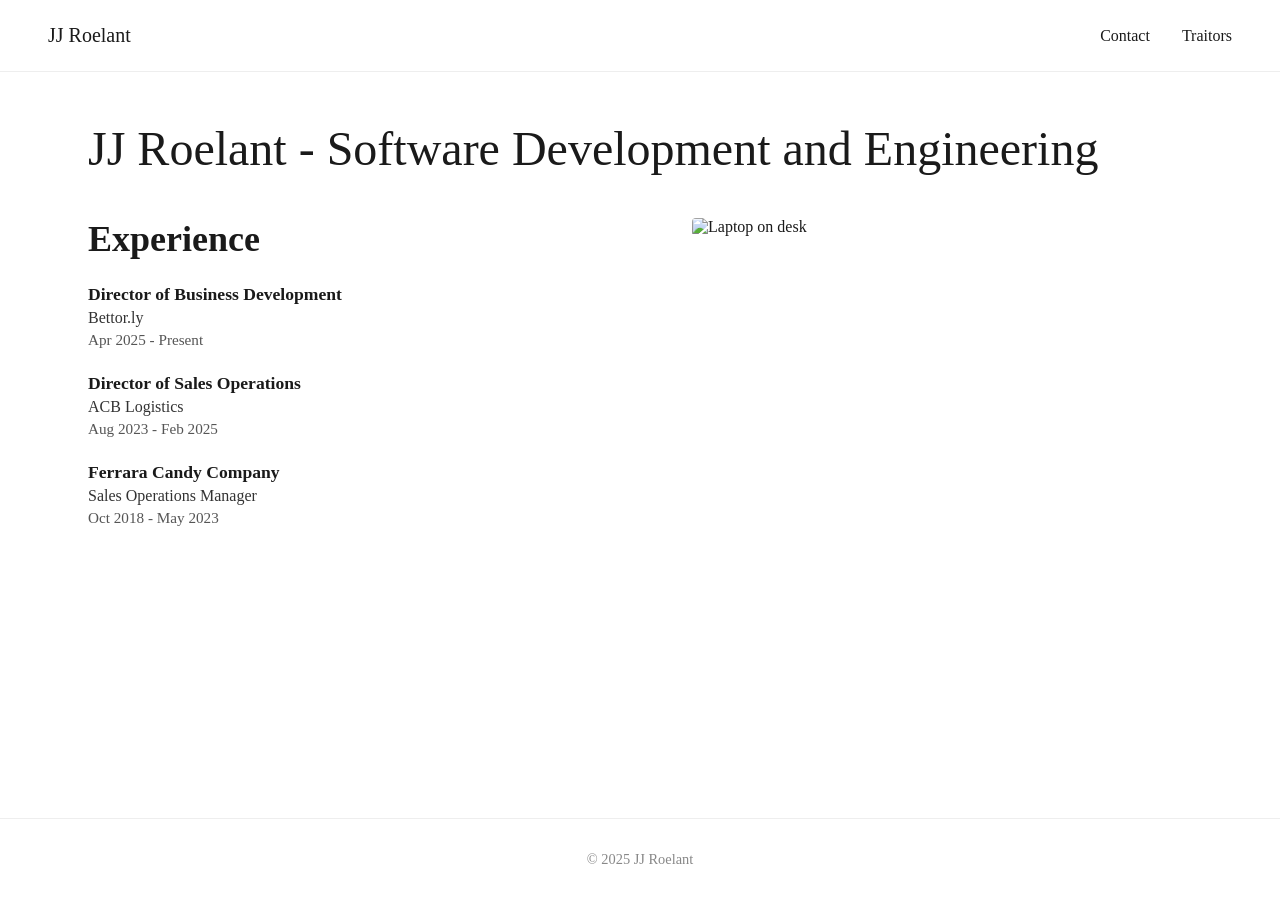
==== index.html @ e225de60 "Add personal resume website with contact and traitors pages Static HTML/CSS site for GitHub Pages ho" ====
<!DOCTYPE html>
<html lang="en">
<head>
    <meta charset="UTF-8">
    <meta name="viewport" content="width=device-width, initial-scale=1.0">
    <title>JJ Roelant - Software Development and Engineering</title>
    <link rel="stylesheet" href="style.css">
</head>
<body>
    <nav>
        <a href="index.html" class="nav-name">JJ Roelant</a>
        <div class="nav-links">
            <a href="contact.html">Contact</a>
            <a href="traitors.html">Traitors</a>
        </div>
    </nav>

    <main class="home">
        <h1>JJ Roelant - Software Development and Engineering</h1>

        <div class="hero">
            <div class="content">
                <section class="experience">
                    <h2>Experience</h2>

                    <div class="job">
                        <h3>Director of Business Development</h3>
                        <p class="company">Bettor.ly</p>
                        <p class="dates">Apr 2025 - Present</p>
                    </div>

                    <div class="job">
                        <h3>Director of Sales Operations</h3>
                        <p class="company">ACB Logistics</p>
                        <p class="dates">Aug 2023 - Feb 2025</p>
                    </div>

                    <div class="job">
                        <h3>Ferrara Candy Company</h3>
                        <p class="subtitle">Sales Operations Manager</p>
                        <p class="dates">Oct 2018 - May 2023</p>
                    </div>
                </section>
            </div>
            <div class="hero-image">
                <img src="laptop.jpg" alt="Laptop on desk">
            </div>
        </div>
    </main>

    <footer>
        <p>&copy; 2025 JJ Roelant</p>
    </footer>
</body>
</html>
---- style.css ----
* {
    margin: 0;
    padding: 0;
    box-sizing: border-box;
}

body {
    font-family: 'Georgia', 'Times New Roman', serif;
    color: #1a1a1a;
    background: #fff;
    min-height: 100vh;
    display: flex;
    flex-direction: column;
}

/* Navigation */
nav {
    display: flex;
    justify-content: space-between;
    align-items: center;
    padding: 1.5rem 3rem;
    border-bottom: 1px solid #eee;
}

.nav-name {
    font-size: 1.25rem;
    font-weight: 400;
    color: #1a1a1a;
    text-decoration: none;
}

.nav-links {
    display: flex;
    gap: 2rem;
}

.nav-links a {
    text-decoration: none;
    color: #1a1a1a;
    font-size: 1rem;
}

.nav-links a:hover {
    color: #555;
}

/* Main content */
main {
    flex: 1;
    padding: 3rem;
    max-width: 1200px;
    margin: 0 auto;
    width: 100%;
}

h1 {
    font-size: 3rem;
    font-weight: 400;
    line-height: 1.2;
    margin-bottom: 2.5rem;
}

/* Hero section */
.hero {
    display: flex;
    gap: 3rem;
    align-items: flex-start;
}

.content {
    flex: 1;
}

.hero-image {
    flex: 1;
    max-width: 500px;
}

.hero-image img {
    width: 100%;
    height: auto;
    border-radius: 4px;
}

/* Experience */
.experience h2 {
    font-size: 2.25rem;
    font-weight: 700;
    margin-bottom: 1.5rem;
}

.job {
    margin-bottom: 1.5rem;
}

.job h3 {
    font-size: 1.1rem;
    font-weight: 700;
    margin-bottom: 0.25rem;
}

.job .company,
.job .subtitle {
    font-size: 1rem;
    color: #333;
    margin-bottom: 0.25rem;
}

.job .dates {
    font-size: 0.95rem;
    color: #555;
}

/* Contact page */
.contact-page h1 {
    margin-bottom: 1.5rem;
}

.contact-info p {
    font-size: 1.1rem;
    line-height: 1.6;
    margin-bottom: 2rem;
    color: #444;
}

.contact-methods {
    display: flex;
    flex-direction: column;
    gap: 1.5rem;
}

.contact-item h3 {
    font-size: 1.1rem;
    font-weight: 700;
    margin-bottom: 0.25rem;
}

.contact-item a {
    color: #1a1a1a;
    text-decoration: underline;
}

.contact-item a:hover {
    color: #555;
}

/* Traitors page */
.traitors-page h1 {
    margin-bottom: 2rem;
}

.video-container {
    position: relative;
    width: 100%;
    max-width: 800px;
    padding-bottom: 45%;
}

.video-container iframe {
    position: absolute;
    top: 0;
    left: 0;
    width: 100%;
    height: 100%;
    border-radius: 4px;
}

/* Footer */
footer {
    padding: 2rem 3rem;
    border-top: 1px solid #eee;
    text-align: center;
    color: #888;
    font-size: 0.9rem;
}

/* Responsive */
@media (max-width: 768px) {
    nav {
        padding: 1rem 1.5rem;
    }

    main {
        padding: 2rem 1.5rem;
    }

    h1 {
        font-size: 2rem;
    }

    .hero {
        flex-direction: column;
    }

    .hero-image {
        max-width: 100%;
    }

    .experience h2 {
        font-size: 1.75rem;
    }

    .video-container {
        padding-bottom: 56.25%;
    }
}
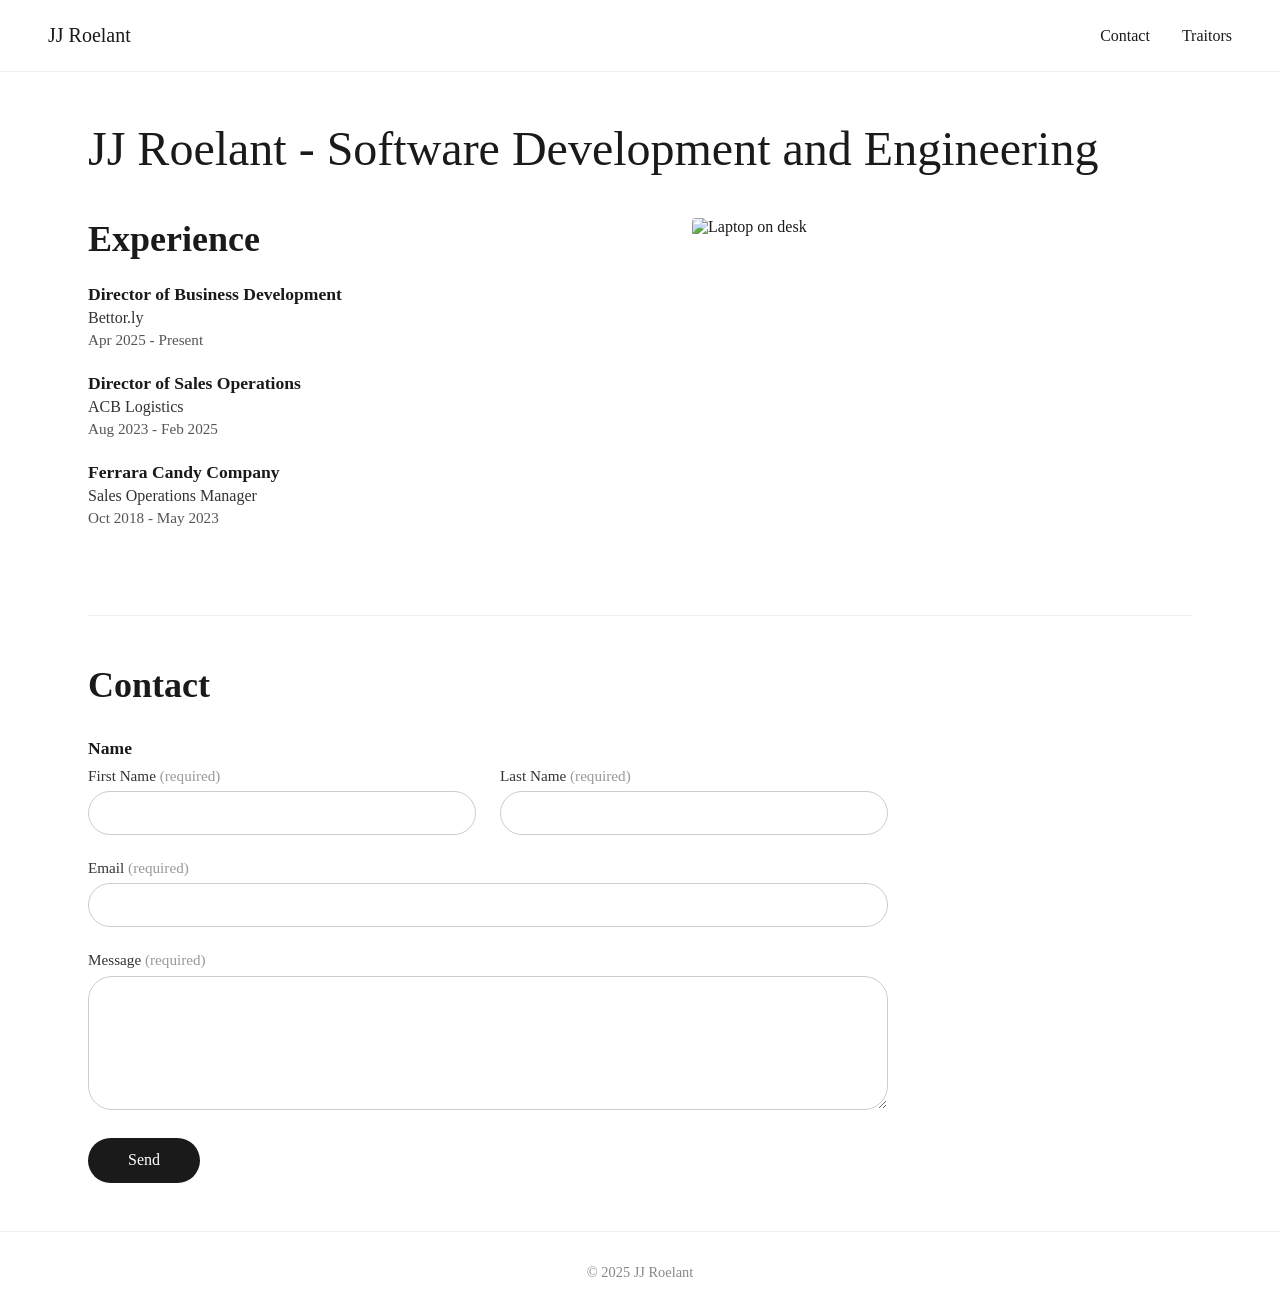
==== commit 3f623c1f: "Move contact form to main page, set YouTube video ID - Replaced separate contact page with inline co" ====
--- a/index.html
+++ b/index.html
@@ -10,7 +10,7 @@
     <nav>
         <a href="index.html" class="nav-name">JJ Roelant</a>
         <div class="nav-links">
-            <a href="contact.html">Contact</a>
+            <a href="#contact">Contact</a>
             <a href="traitors.html">Traitors</a>
         </div>
     </nav>
@@ -46,6 +46,32 @@
                 <img src="laptop.jpg" alt="Laptop on desk">
             </div>
         </div>
+
+        <section id="contact" class="contact-section">
+            <h2>Contact</h2>
+            <form class="contact-form" action="https://formspree.io/f/YOUR_FORM_ID" method="POST">
+                <div class="form-group-label">Name</div>
+                <div class="form-row">
+                    <div class="form-group">
+                        <label for="first-name">First Name <span class="required">(required)</span></label>
+                        <input type="text" id="first-name" name="first-name" required>
+                    </div>
+                    <div class="form-group">
+                        <label for="last-name">Last Name <span class="required">(required)</span></label>
+                        <input type="text" id="last-name" name="last-name" required>
+                    </div>
+                </div>
+                <div class="form-group">
+                    <label for="email">Email <span class="required">(required)</span></label>
+                    <input type="email" id="email" name="email" required>
+                </div>
+                <div class="form-group">
+                    <label for="message">Message <span class="required">(required)</span></label>
+                    <textarea id="message" name="message" rows="6" required></textarea>
+                </div>
+                <button type="submit" class="send-btn">Send</button>
+            </form>
+        </section>
     </main>
 
     <footer>
--- a/style.css
+++ b/style.css
@@ -111,37 +111,92 @@
     color: #555;
 }
 
-/* Contact page */
-.contact-page h1 {
-    margin-bottom: 1.5rem;
-}
-
-.contact-info p {
+/* Contact section */
+.contact-section {
+    margin-top: 4rem;
+    padding-top: 3rem;
+    border-top: 1px solid #eee;
+}
+
+.contact-section h2 {
+    font-size: 2.25rem;
+    font-weight: 700;
+    margin-bottom: 2rem;
+}
+
+.contact-form {
+    max-width: 800px;
+}
+
+.form-group-label {
     font-size: 1.1rem;
-    line-height: 1.6;
-    margin-bottom: 2rem;
-    color: #444;
-}
-
-.contact-methods {
-    display: flex;
-    flex-direction: column;
+    font-weight: 700;
+    margin-bottom: 0.5rem;
+}
+
+.form-row {
+    display: flex;
     gap: 1.5rem;
-}
-
-.contact-item h3 {
-    font-size: 1.1rem;
-    font-weight: 700;
-    margin-bottom: 0.25rem;
-}
-
-.contact-item a {
-    color: #1a1a1a;
-    text-decoration: underline;
-}
-
-.contact-item a:hover {
-    color: #555;
+    margin-bottom: 1.5rem;
+}
+
+.form-row .form-group {
+    flex: 1;
+    margin-bottom: 0;
+}
+
+.form-group {
+    margin-bottom: 1.5rem;
+}
+
+.form-group label {
+    display: block;
+    font-size: 0.95rem;
+    margin-bottom: 0.4rem;
+    color: #333;
+}
+
+.form-group label .required {
+    color: #999;
+    font-weight: 400;
+}
+
+.form-group input,
+.form-group textarea {
+    width: 100%;
+    padding: 0.75rem 1.25rem;
+    font-family: inherit;
+    font-size: 1rem;
+    border: 1.5px solid #ccc;
+    border-radius: 50px;
+    outline: none;
+    transition: border-color 0.2s;
+}
+
+.form-group input:focus,
+.form-group textarea:focus {
+    border-color: #333;
+}
+
+.form-group textarea {
+    border-radius: 1.5rem;
+    resize: vertical;
+}
+
+.send-btn {
+    background: #1a1a1a;
+    color: #fff;
+    border: none;
+    padding: 0.85rem 2.5rem;
+    font-family: inherit;
+    font-size: 1rem;
+    border-radius: 50px;
+    cursor: pointer;
+    transition: background 0.2s;
+}
+
+.send-btn:hover {
+    background: #333;
 }
 
 /* Traitors page */
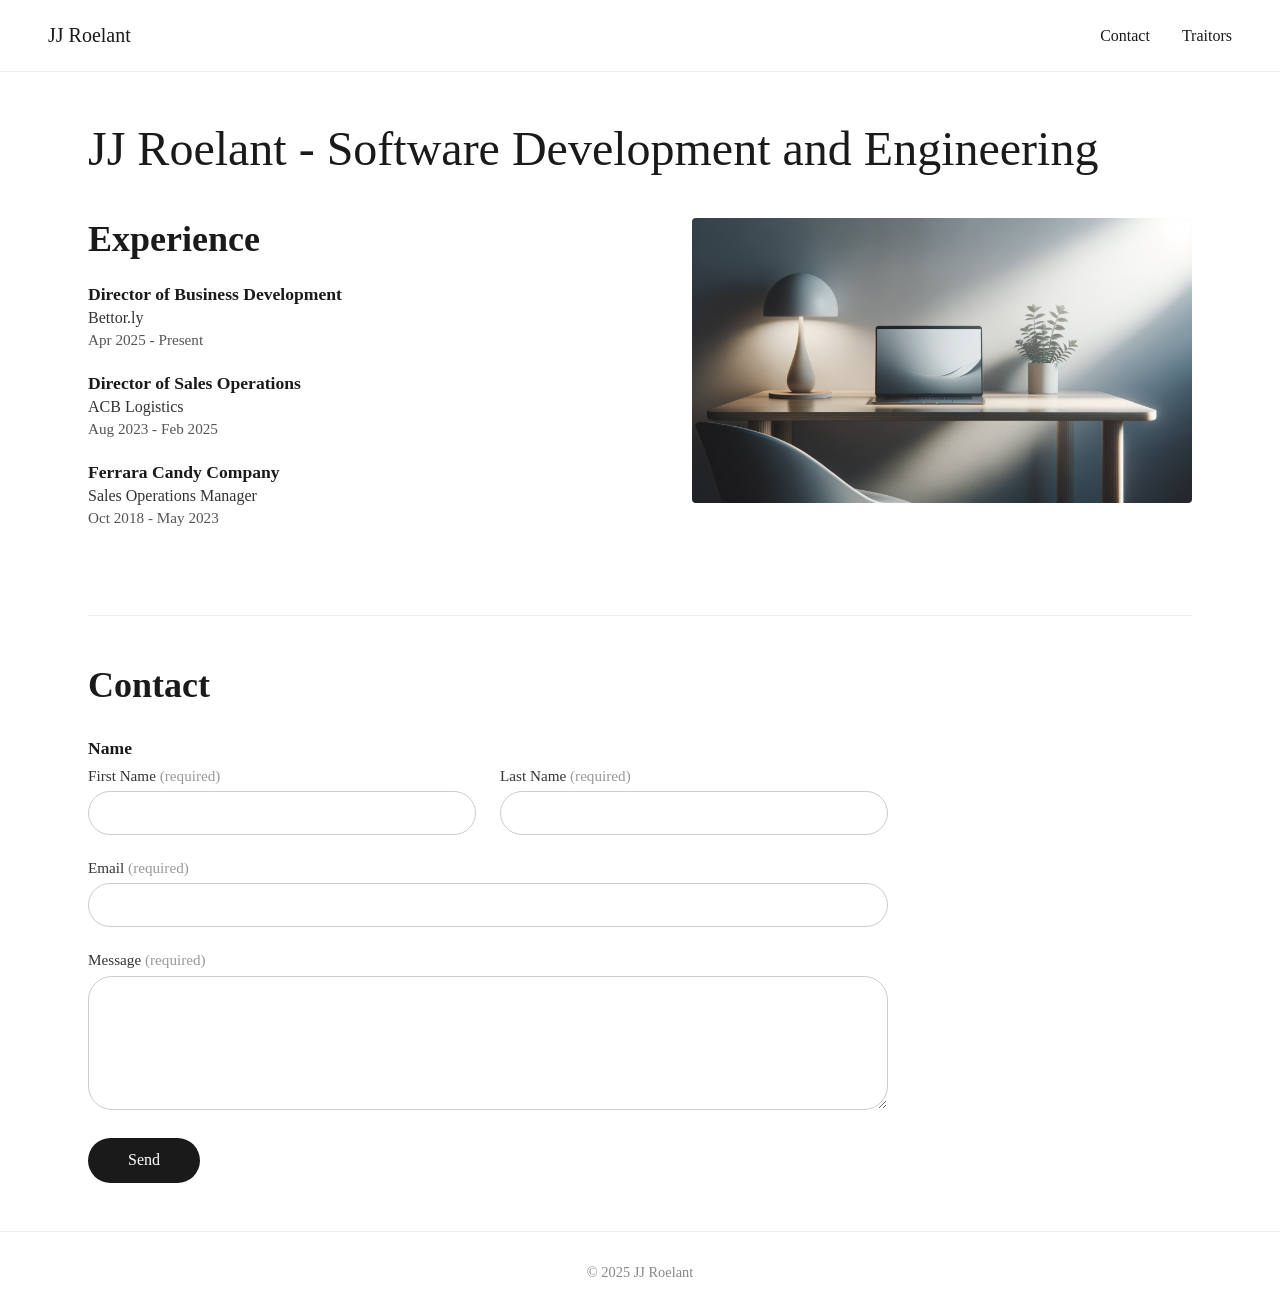
==== commit 8eeb46bb: "Fix laptop image extension from .jpg to .jpeg https://claude.ai/code/session_011qB3h2DMVJdcoCUs9McAt" ====
--- a/index.html
+++ b/index.html
@@ -43,13 +43,13 @@
                 </section>
             </div>
             <div class="hero-image">
-                <img src="laptop.jpg" alt="Laptop on desk">
+                <img src="laptop.jpeg" alt="Laptop on desk">
             </div>
         </div>
 
         <section id="contact" class="contact-section">
             <h2>Contact</h2>
-            <form class="contact-form" action="https://formspree.io/f/YOUR_FORM_ID" method="POST">
+            <form class="contact-form" onsubmit="sendEmail(event)">
                 <div class="form-group-label">Name</div>
                 <div class="form-row">
                     <div class="form-group">
@@ -72,6 +72,19 @@
                 <button type="submit" class="send-btn">Send</button>
             </form>
         </section>
+
+    <script>
+    function sendEmail(e) {
+        e.preventDefault();
+        var firstName = document.getElementById('first-name').value;
+        var lastName = document.getElementById('last-name').value;
+        var email = document.getElementById('email').value;
+        var message = document.getElementById('message').value;
+        var subject = encodeURIComponent('Contact from ' + firstName + ' ' + lastName);
+        var body = encodeURIComponent('From: ' + firstName + ' ' + lastName + '\nEmail: ' + email + '\n\n' + message);
+        window.location.href = 'mailto:jjroelant@gmail.com?subject=' + subject + '&body=' + body;
+    }
+    </script>
     </main>
 
     <footer>
